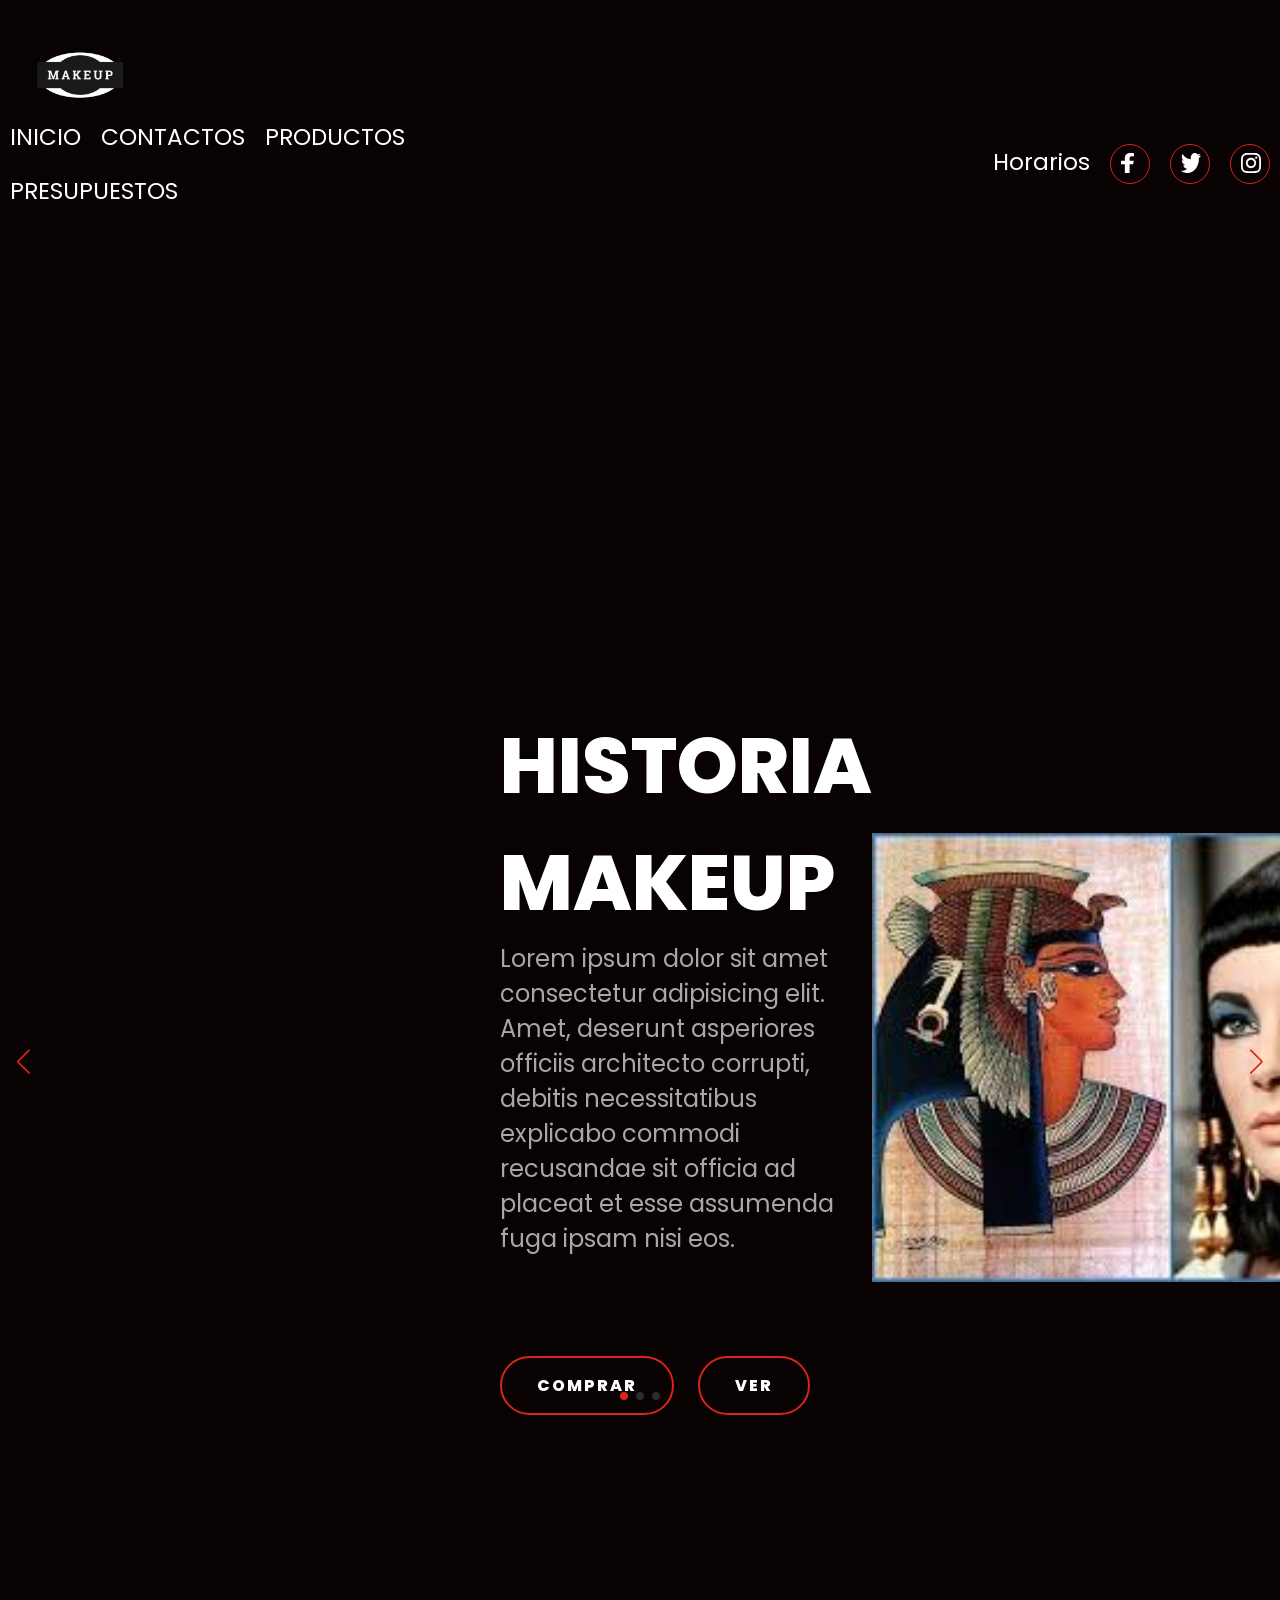
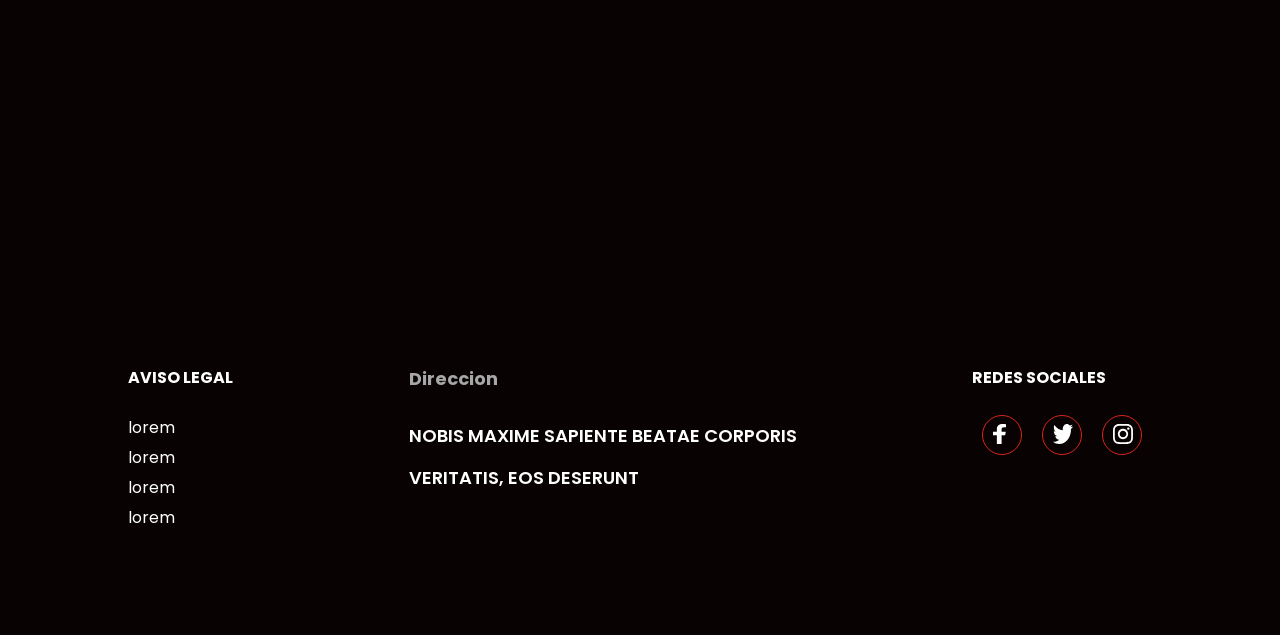
==== index.html @ 4f7fb4bb "Subiendo Pagina" ====
<!DOCTYPE html>
<html lang="en">

<head>
    <meta charset="UTF-8">
    <meta name="descripcion" content="Trabajo final "/>
    <meta name="viewport" content="width=device-width, initial-scale=1.0">
    <meta name="robots" content="NOFOLLOW"/>
    <meta name="Autor" content="Jackelyn"/>
    <meta name="keywords" content="Trabajo Final html,css"/>
    <meta name="lang" content="es"/>
    <meta name="revisit-after" content="2day"/>
    <meta name="categoria" content="Trabajo Final"/>
    <title>Pagina de Incio</title>
    <!-- Declaracion de ficheros de estilos -->
    <link rel="stylesheet" href="https://cdn.jsdelivr.net/npm/swiper/swiper-bundle.min.css">
    <link rel="stylesheet" href="style.css">
</head>

<body>
<!--header contiene la navegacion de la pagina-->
    <header>
<!--img src contiene el logo de la empresa-->        
    <img src="images/logo.png" alt="makeupjackelyn" width="150">
<!--En el Div menu Container, contiene el menu de navegacion-->
        <div class="menu container">
            <label for="menu">
                <img src="images/menu.png" class="menu-icono" alt="">
            </label>
            <nav class="navbar">
                <div class="menu-1">
                    <ul>
                        <li><a href="#">INICIO</a></li>
                        <li><a href="contacto.html">CONTACTOS</a></li>
                        <li><a href="productos.html">PRODUCTOS</a></li>
                        <li><a href="presupuestos.html">PRESUPUESTOS</a></li>
                    </ul>
                </div>
                <img class="logo" src="images/Adobe Express - file.png" alt="">
                <div class="menu-2">
                    <div class="links">
            <ul>
                <li><a href="contacto.html">Horarios</a></li>
            </ul>
        </div>
                    <div class="socials">
                        <a href="https://www.facebook.com/?locale=es_ES" target="_blank">
                            <div class="social">
                                <img src="images/s1.svg" alt="">
                            </div>
                        </a>
                        <a href="https://x.com/twitt_login?lang=es" target="_blank">
                            <div class="social">
                                <img src="images/s2.svg" alt="">
                            </div>
                        </a>
                        <a href="https://www.instagram.com/makeupjackelyn?¡gsh=MW9yamo3ZzgzZHM2ZA" target="_blank">
                            <div class="social">
                                <img src="images/s3.svg" alt="">
                            </div>
                        </a>
                    </div>
                </div>
            </nav>
        </div>
<!--En este div contiene la libreria swiper que se usa para crear carruseles de imagenes y aplicaciones moviles-->
        <div class="header-content container">

            <div class="swiper mySwiper-1">
                <div class="swiper-wrapper">

                    <div class="swiper-slide">
                        <div class="slider">
                            <div class="slider-txt">
                                <h1>HISTORIA MAKEUP</h1>
                                <P>
                                    Lorem ipsum dolor sit amet consectetur adipisicing elit. Amet, deserunt asperiores
                                    officiis architecto corrupti, debitis necessitatibus explicabo commodi recusandae
                                    sit officia ad placeat et esse assumenda fuga ipsam nisi eos.
                                </P>

<!--Este Div contiene los botones-->                               
                                <div class="botones">
                                    <a href="presupuestos.html" class="btn-1">Comprar</a>
                                    <a href="productos.html" class="btn-1">ver</a>
                                </div>
                            </div>
                            <div class="slider-img">
                                <img src="images/hist-makeup.png" alt="">
                            </div>
                        </div>
                    </div>

                    <div class="swiper-slide">
                        <div class="slider">
                            <div class="slider-txt">
                                
                                <h1>MAKEUP</h1>
                                <P>
                                    Lorem ipsum dolor sit amet consectetur adipisicing elit. Amet, deserunt asperiores
                                    officiis architecto corrupti, debitis necessitatibus explicabo commodi recusandae
                                    sit officia ad placeat et esse assumenda fuga ipsam nisi eos.
                                </P>
                                <div class="botones">
                                    <a href="presupuestos.html" class="btn-1">Comprar</a>
                                    <a href="productos.html" class="btn-1">VER</a>
                                </div>
                            </div>
                            <div class="slider-img">
                                <img src="images/maquillaje-rostro.png" alt="">
                            </div>
                        </div>
                    </div>

                    <div class="swiper-slide">
                        <div class="slider">
                            <div class="slider-txt">
                                <h1>Productos</h1>
                                <P>
                                    Lorem ipsum dolor sit amet consectetur adipisicing elit. Amet, deserunt asperiores
                                    officiis architecto corrupti, debitis necessitatibus explicabo commodi recusandae
                                    sit officia ad placeat et esse assumenda fuga ipsam nisi eos.
                                </P>
                                <div class="botones">
                                    <a href="presupuestos.html" class="btn-1">Comprar</a>
                                    <a href="productos.html" class="btn-1">Ver</a>
                                </div>
                            </div>
                            <div class="slider-img">
                                <img src="images/productos.png " alt="">
                            </div>
                        </div>
                    </div>

    <!--Permite el funcionamiento de las flechas deslizadoras-->                
                </div>
                <div class="swiper-button-next"></div>
                <div class="swiper-button-prev"></div>
                <div class="swiper-pagination"></div>
            </div>
        </div>

    </header>


    <!--Foote se usa para crear la parte inferior de la pagina, tambien llamada pie de pagina contiene las redes sociales-->
    <footer class="footer container">
    
        <div class="links">
            <h4>AVISO LEGAL</h4>
            <ul>
                <li><a href="#">lorem</a></li>
                <li><a href="#">lorem</a></li>
                <li><a href="#">lorem</a></li>
                <li><a href="#">lorem</a></li>
            </ul>
        </div>

        <div class="txt">
                    <h4>Direccion</h4>
                    <p>
                        nobis maxime sapiente beatae corporis
                    </p>
                    
                    <p>
                        veritatis, eos deserunt
                    </p>
                </div>



        <div class="links">
            <h4>REDES SOCIALES</h4>
            <div class="socials">
                        <a href="https://www.facebook.com/?locale=es_ES" target="_blank">
                            <div class="social">
                                <img src="images/s1.svg" alt="">
                            </div>
                        </a>
                        <a href="https://x.com/twitt_login?lang=es"  target="_blank">
                            <div class="social">
                                <img src="images/s2.svg" alt="">
                            </div>
                        </a>
                        <a href="https://www.instagram.com/makeupjackelyn?¡gsh=MW9yamo3ZzgzZHM2ZA" target="_blank">
                            <div class="social">
                                <img src="images/s3.svg" alt="">
                            </div>
                        </a>
                    </div>
                </div>   
    </footer>

    <script src="https://cdn.jsdelivr.net/npm/swiper/swiper-bundle.min.js"></script>
    <script src="script.js"> </script>
</body>

</html>
---- style.css ----
/*Fuente de letras de googlefont para la pag web, se ha utilizado el estilo Poppins*/

@import url('https://fonts.googleapis.com/css2?family=Poppins:ital,wght@0,100;0,200;0,300;0,400;0,500;0,600;0,700;0,800;0,900;1,100;1,200;1,300;1,400;1,500;1,600;1,700;1,800;1,900&display=swap');

*{
    margin: 0;
    padding: 0;
    box-sizing: border-box;
    text-decoration: none;
    list-style: none;
}
/* En body colocamos El color de Fondo de Pantalla y la Fuente de google*/
body {
    background-color: #080202;
    font-family: "Poppins", sans-serif;
}

/*En container se ajustan la distribucion de margen de la pagina para evitar que se salga del contenedor  */
.container {
    max-width: 3000px;
    margin: 100px auto;
}

/* En en swiper button se usa para las flechas deslizadoras */
.swiper-button-prev::after {
    font-size: 25px;
}

.swiper-button-next::after {
    font-size: 25px;
}

.swiper-button-next {
    color: #db241b;
}

.swiper-button-prev {
    color: #db241b;
}

/*En swiper bullet trabajomos lo que son los bullet*/
.swiper-pagination-bullet {
    background-color: #d3d2d2;
    opacity: 1px;
}

.swiper-pagination-bullet-active {
    background-color: #db241b;
}

/*En Menu se colocan la distribucion de los espacios del menu*/
.menu {
    position: absolute;
    top: 10px;
    left: 0;
    right: 0;
    display: flex;
    justify-content: center;
    z-index: 1000;
}

.navbar {
    display: flex;
}

.menu-1 {
    margin-right: 180px;
}

/*Menu-2 de la pagina de contacto*/
.menu-2 {
    margin-left: 180px;
    display: flex;
    align-items: center;
}

/*Tamaño del logo*/

.logo {
    width: 180px;
    height: auto;
}

 /*Alineacion y tamaño de los iconos de las redes sociales */
.socials {
    display: flex;
}

.social {
    margin: 0 10px;
    height: 40px;
    width: 40px;
    border: 1px solid #db241b;
    border-radius: 50%;
}

.social:hover {
    background-color: #db241b;
}

.social img {
    margin: 8px 0 0 10px;
}

/*Efectos de los menu al pasar el mouse y alineacion del menu*/
.menu .navbar ul li {
    position: relative;
    float: left;
}

.menu .navbar ul li a {
    font-size: 23px;
    padding: 10px;
    color: #ffffff;
    display: block;
}

.menu .navbar ul li a:hover {
    color: #db241b;
}

#menu {
    display: none;
}

.menu-icono {
    width: 25px;
}

.menu label {
    cursor: pointer;
    display: none;
}

/*Header-content modifica la distribucion de espacio de margen de la barra deslizadoda*/

.header-content {
    margin-top: 550px;
    padding-bottom: 450px;
}

/*Slider modificamos el tamano de la letra, color y posicion del contenido que esta dentro de la barra deslizadora */
.slider {
    display: flex;
    align-items: center;
}
 /* margen del texto de las barras deslizadoras*/
.slider-txt {
    margin-left: 500px;
    width: 50%;
}

.slider-txt h1 {
    font-size: 78px;
    color: #ffffff;
    text-transform: uppercase;
    font-weight: 800;
}

.slider-txt p {
    font-size: 24px;
    color: #a7a7a7;
}

/*Btn es el  diseño de los botones*/
.botones {
    margin-top: 100px;
}

.btn-1 {
    display: inline-block;
    padding: 15px 35px;
    border: 2px solid #db241b;
    color: #ffffff;
    font-weight: 800;
    letter-spacing: 2px;
    text-transform: uppercase;
    margin-right: 20px;
    border-radius: 50px;
}

.btn-1:hover {
    background-color: #db241b;
}

/*Imagen de la Barra deslizadora */
.slider-img {
    width: 50%;
}

.slider-img img {
    margin-right: 250px;
    width: 600px;
}

/*Estilo de las pestañas de los productos de la barra deslisable*/
.products {
    background-color: #0e0e0e;
}

.tabs {
    display: flex;
    flex-wrap: wrap;
    padding: 100px 0px;
}

.tabs label {
    width: 15%;
    order: 1;
    display: block;
    padding: 20px 0;
    text-align: center;
    cursor: pointer;
    color: #a7a7a7;
    font-weight: 700;
    transition: background ease 0.2s;
}

.tabs .tab {
    order: 99;
    flex-grow: 1;
    width: 100%;
    display: none;
    padding-top: 25px;
}

.tabs input[type="radio"] {
    display: none;
}

.tabs input[type="radio"]:checked + label {
    border-bottom: 2px solid #db241b;
    color: #ffffff ;
}

.tabs input[type="radio"]:checked + label + .tab {
    display: block;
}

.product {
    display: flex;
    align-items: center;
    padding: 25px;
    margin: 0 10px;
}

.product-img {
    width: 50%;
    text-align: left;
}

.product-img h4 {
    display: inline-block;
    padding: 5px 7px;
    line-height: 15px;
    color: #ffffff;
    font-size: 14px;
    text-transform: uppercase;
    font-weight: 800;
    border: 2px solid #555555;
    border-radius: 10px;
    margin-bottom: 50px;
}

.product-img img {
    width: 150px;
    height: 120px;
}

.product-txt {
    width: 50%;
    margin-left: 10px;
    text-align: left;
}

.product-txt h4 {
    color: #ffffff;
    font-size: 18px;
    text-transform: uppercase;
    font-weight: 800;
    margin-bottom: 5px;
}

.product-txt p {
    color: #a7a7a7;
    font-size: 16px;
    margin-bottom: 15px;
}

.product-txt span {
    color: #ffffff;
    font-size: 18px;
    font-weight: 800;
}

.info {
    padding: 100px 0px;
    display: flex;
    align-items: center;
}

.info-imgpro{
    margin-left: 50px;
    align-items: center;
    }
.info-img {
    width: 50%;
}

.info-img img {
    width: 500px;
    height: 250px;
}

.info-txt {
    
    width: 50%;
}

.info-txt h2 {
    padding: 90px;
    font-size: 75px;
    color: #ffffff;
    font-weight: 800;
    text-transform: uppercase;
    margin-bottom: 25px;
}

.info-txt p {
    margin: 30px; ;
    text-align: justify;
    font-size: 18px;
    color: #a7a7a7;
    margin-bottom: 50%;
}

.btn-2 {
    display: inline-block;
    padding: 15px 35px;
    background-color: #db241b;
    color:#ffffff;
    font-weight: 800;
    text-transform: uppercase;
    border-radius: 50px;
}

.btn-2:hover {
    background-color: #ab1c15;
}

.horario {
    padding: 100px 0px;
    background-color: #0d0d0d;
}

.horario-info h2 {
    font-size: 75px;
    color: #ffffff;
    font-weight: 800;
    text-transform: uppercase;
    margin-bottom: 50px;
}

.horario-txt {
    display: flex;
    justify-content: space-between;
}

.txt {
    color: #ffffff;
}

.txt h4 {
    font-size: 18px;
    color: #a7a7a7;
    margin-bottom: 30px;
}

.txt p {
    font-size: 18px;
    text-transform: uppercase;
    font-weight: 600;
    margin-bottom: 15px;
}

.footer {
    width: 80%;
    padding: auto;
    display: flex;
    justify-content: space-between;
}

.links h4 {
    color: #ffffff;
    text-transform: uppercase;
    margin-bottom: 25px;
}

.links ul li a {
    color: #ffffff;
    font-size: 16px;
    margin-bottom: 5px;
    display: inline-block;

}

.div_formulario {
    text-align: justify;
    width: 50%;
	line-height: 40px;
	height:800px;
	border: 1px solid black (83, 227, 162);
	margin: 0 auto;
    padding: 20px;
	padding-bottom: 800px;


}

.boton_form {
	text-shadow: 0px 1px rgba(84, 229, 36, 0.2);
	text-align:center;
	text-decoration: none;
	font-family: 'Open Sans', sans-serif;
	display:inline-block;
	color: #FFF;
	background: #4d8ccc; 
	padding: 6px 30px;
	white-space: nowrap;
	-webkit-border-radius: 2px;
	-moz-border-radius: 2px;
	border-radius: 2px;
	margin: 0px 5px;
	-webkit-transition: all 0.2s ease-in-out;
	-ms-transition: all 0.2s ease-in-out;
	-moz-transition: all 0.2s ease-in-out;
	-o-transition: all 0.2s ease-in-out;
	transition: all 0.2s ease-in-out;
}

.caja_gris{
    width: 400px;
	margin: 10px  0;
    font-size: 18px;
	overflow: hidden;
	padding: 10px;
	background-color: #F2F2F2;
	border: 1px solid #6E6E6E;
	font-family: 'Open Sans', sans-serif;
}

.form-group{
    justify-content: center;
    padding: 10px;
    color: #ffffff;
}

h2{
    padding: 10px;
    color: #d3d2d2;
}



@media(max-width: 991px) {

    .menu {
        padding: 20px;
        justify-content: space-between;
}

    .menu-2 {
        display: none;
}

    .logo-1 {
        width: 100px;
}

    .logo-2 {
        width: 0;
    }

    .menu label {
        display: initial;
}

    .menu .navbar {
        position: absolute;
        top: 100%;
        left: 0;
        right: 0;
        background-color: #181818;
        display: none;
}

    .menu .navbar ul li {
    width: 100%;
}

    #menu:checked ~ .navbar {
        display: initial;
    }

    .header-content {
        padding: 30px;
        margin-top: 100%;
    }

    .slider {
        flex-direction: column;
    }

    .slider-txt {
        margin: left 0;
        width: 100%;
        text-align: center;
        margin-bottom: 50px;
    }

    .slider-txt h1 {
        font-size: 50px;
    }

    .slider-txt p {
        font-size: 16px;
    }

    .btn-1 {
        padding: 10px 25px;
        font-size: 14px;
    }

    .slider-img {
        width: 100%;
        text-align: center;
    }

    .slider-img img {
        margin-right: 0px;
        width: 300px;
    }

    .swiper-horinzontal > .swiper-pagination-bullets,
    .swiper-pagination-bullets,.swiper-pagination-horizontal,
    .swiper-pagination-custom,
    .swiper-pagination-fraction {
        bottom: -7px;
    }

    .tabs {
        padding: 50px 30px;
    }

    .tabs label {
        width: 33%;
    }

    .info {
        padding: 30px;
        flex-direction: column;
    }

    .info-img {
        width: 100%;
        text-align: center;
    }

    .info-img img {
        width: 400px;
        height: 200px;
        margin-bottom: 25px;
    }

    .info-txt {
        width: 100%;
        text-align: center;
    }

    .info-txt h2 {
        font-size: 50px;
    }

    .info-txt p {
        font-size: 16px;
    }

    .btn-1 {
        font-size: 16px;
    }

    .horario {
        padding: 30px;
        text-align: center;
    }

    .horario-info h2 {
        font-size: 50px;
        margin-bottom: 15px;
    }

    .horario-txt {
        flex-direction: column;
    }

    .socials {
        justify-content: center;
    }

    .social img {
        margin: 8px 0 0 0;
    }

    .footer {
        margin: 50%;
        padding: 30px;
        flex-direction: column;
        text-align: center;
    }

    .links h4 {
        margin: 25px 0px 10px 0px;
    }

}
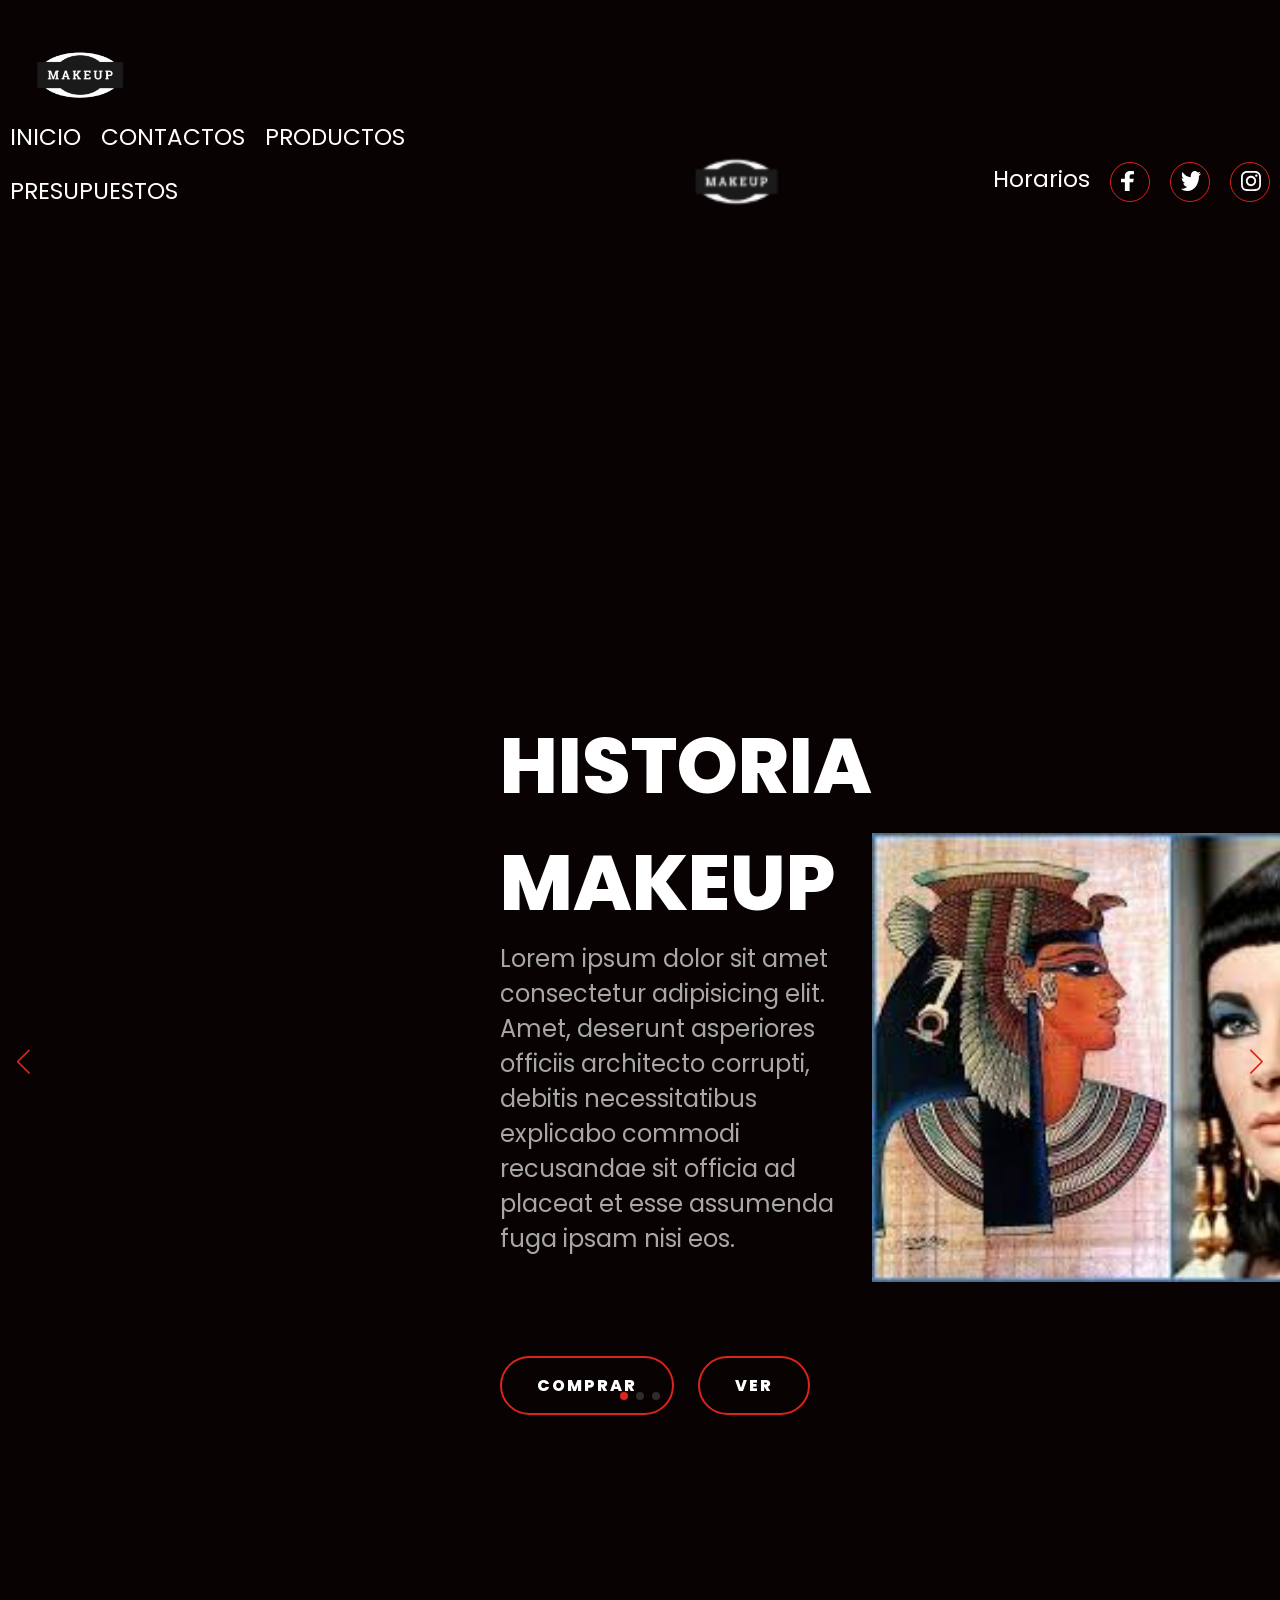
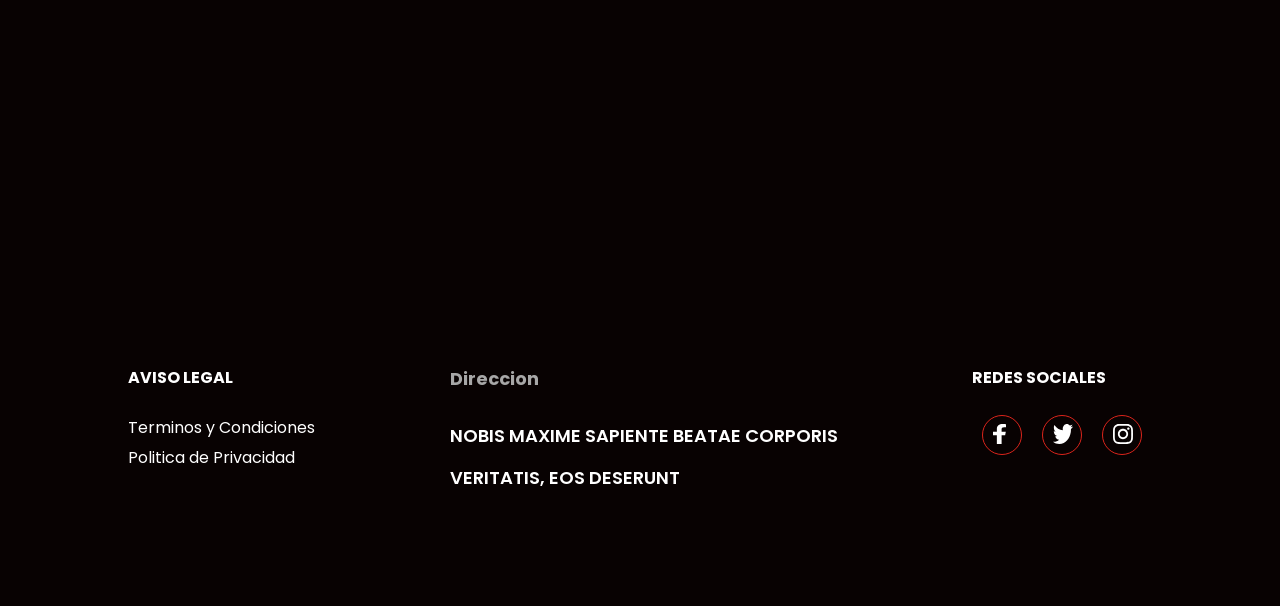
==== commit 1f16cd17: "Refactor index.html for improved structure and content" ====
--- a/index.html
+++ b/index.html
@@ -1,55 +1,57 @@
 <!DOCTYPE html>
-<html lang="en">
-
+<html lang="es">
 <head>
     <meta charset="UTF-8">
-    <meta name="descripcion" content="Trabajo final "/>
+    <meta http-equiv="X-UA-Compatible" content="IE=edge">
     <meta name="viewport" content="width=device-width, initial-scale=1.0">
-    <meta name="robots" content="NOFOLLOW"/>
-    <meta name="Autor" content="Jackelyn"/>
-    <meta name="keywords" content="Trabajo Final html,css"/>
-    <meta name="lang" content="es"/>
-    <meta name="revisit-after" content="2day"/>
-    <meta name="categoria" content="Trabajo Final"/>
-    <title>Pagina de Incio</title>
-    <!-- Declaracion de ficheros de estilos -->
+    <title>Pagina de Incio| MakeupJackelyn</title>
+
+    <!-- Ficheros de estilos -->
     <link rel="stylesheet" href="https://cdn.jsdelivr.net/npm/swiper/swiper-bundle.min.css">
     <link rel="stylesheet" href="style.css">
 </head>
 
 <body>
-<!--header contiene la navegacion de la pagina-->
     <header>
-<!--img src contiene el logo de la empresa-->        
-    <img src="images/logo.png" alt="makeupjackelyn" width="150">
-<!--En el Div menu Container, contiene el menu de navegacion-->
+    <!--logo de la empresa-->        
+    <img src="images/logo.png" alt="Logo Makeupjackelyn" width="150">
+
+        <!--Menu de navegacion responsive-->
         <div class="menu container">
+            <input type="checkbox" id="menu">
             <label for="menu">
-                <img src="images/menu.png" class="menu-icono" alt="">
+                <img src="images/menu.png" class="menu-icono" alt="abrir menu">
             </label>
+
+            <!--Menu de la pagina-->
             <nav class="navbar">
                 <div class="menu-1">
-                    <ul>
+                    <ul>   
                         <li><a href="#">INICIO</a></li>
                         <li><a href="contacto.html">CONTACTOS</a></li>
                         <li><a href="productos.html">PRODUCTOS</a></li>
                         <li><a href="presupuestos.html">PRESUPUESTOS</a></li>
                     </ul>
                 </div>
-                <img class="logo" src="images/Adobe Express - file.png" alt="">
+
+                <!--logo de la empresa-->
+                <img class="logo" src="images/Adobe Express - file (1).png" alt="Logo de la empresa">
+
                 <div class="menu-2">
                     <div class="links">
             <ul>
                 <li><a href="contacto.html">Horarios</a></li>
             </ul>
         </div>
+        
+        <!--Redes Sociales-->
                     <div class="socials">
-                        <a href="https://www.facebook.com/?locale=es_ES" target="_blank">
+                        <a href="https://www.facebook.com" target="_blank">
                             <div class="social">
                                 <img src="images/s1.svg" alt="">
                             </div>
                         </a>
-                        <a href="https://x.com/twitt_login?lang=es" target="_blank">
+                        <a href="https://x.com " target="_blank">
                             <div class="social">
                                 <img src="images/s2.svg" alt="">
                             </div>
@@ -79,7 +81,7 @@
                                     sit officia ad placeat et esse assumenda fuga ipsam nisi eos.
                                 </P>
 
-<!--Este Div contiene los botones-->                               
+<!--Este Div contiene los botones de ver y compras en presupuesto y productos-->                               
                                 <div class="botones">
                                     <a href="presupuestos.html" class="btn-1">Comprar</a>
                                     <a href="productos.html" class="btn-1">ver</a>
@@ -101,6 +103,7 @@
                                     officiis architecto corrupti, debitis necessitatibus explicabo commodi recusandae
                                     sit officia ad placeat et esse assumenda fuga ipsam nisi eos.
                                 </P>
+
                                 <div class="botones">
                                     <a href="presupuestos.html" class="btn-1">Comprar</a>
                                     <a href="productos.html" class="btn-1">VER</a>
@@ -139,20 +142,16 @@
                 <div class="swiper-pagination"></div>
             </div>
         </div>
-
     </header>
 
-
-    <!--Foote se usa para crear la parte inferior de la pagina, tambien llamada pie de pagina contiene las redes sociales-->
+    <!--Foote pie de pagina contiene Aviso Legal, direccion y Redes sociales-->
     <footer class="footer container">
     
         <div class="links">
-            <h4>AVISO LEGAL</h4>
+                <h4>AVISO LEGAL</h4>
             <ul>
-                <li><a href="#">lorem</a></li>
-                <li><a href="#">lorem</a></li>
-                <li><a href="#">lorem</a></li>
-                <li><a href="#">lorem</a></li>
+                <li><a href="#">Terminos y Condiciones</a></li>
+                <li><a href="#">Politica de Privacidad</a></li>
             </ul>
         </div>
 
@@ -167,9 +166,7 @@
                     </p>
                 </div>
 
-
-
-        <div class="links">
+        <div class="links"> 
             <h4>REDES SOCIALES</h4>
             <div class="socials">
                         <a href="https://www.facebook.com/?locale=es_ES" target="_blank">
@@ -190,9 +187,8 @@
                     </div>
                 </div>   
     </footer>
-
+<!--Libreria de javascripts-->
     <script src="https://cdn.jsdelivr.net/npm/swiper/swiper-bundle.min.js"></script>
-    <script src="script.js"> </script>
+    <script src="script.js"></script>
 </body>
-
-</html>+</html>
